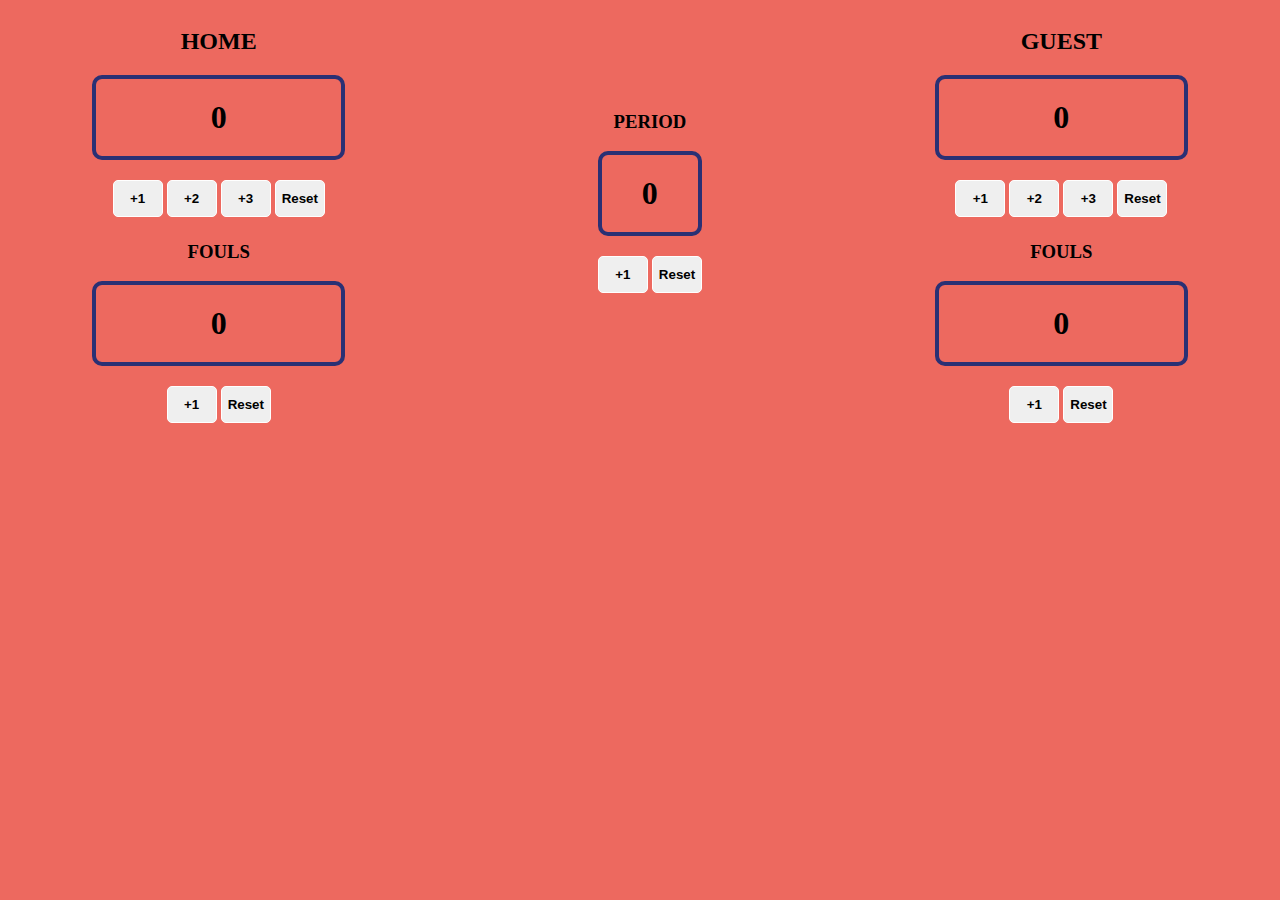
==== index1.html @ cf50751d "Added Files" ====
<!DOCTYPE html>
<html>

<head>
  <meta charset="utf-8">
  <meta name="viewport" content="width=device-width">
  <title>replit</title>
  <link href="style1.css" rel="stylesheet" type="text/css" />
</head>

<body>

<div class="wrapper">
  
  <div class="firstchild">
      <div class="home">
        <h2>HOME</h2>
        <h1 id="home-el">0</h1>
        <button id="add" onclick="add1()">+1</button>
        <button id="add" onclick="add2()">+2</button>
        <button id="add" onclick="add3()">+3</button>
        <button id="Reset" onclick="reset()">Reset</button>
      </div>

      <div class="foul">
        <h3>FOULS</h3>
        <h1 id="homefoul-el">0</h1>
        <button id="add" onclick="add8()">+1</button>
        <button id="Reset" onclick="reset4()">Reset</button>
        </div>

     
  </div>

  <div class="secondchild">
      <div class="period">
        <h3>PERIOD</h3>
        <h1 id="period-el">0</h1>
        <button id="add" onclick="add7()">+1</button>
        <button id="Reset" onclick="reset3()">Reset</button>
        </div>
  </div>

 

  <div class="thirdchild">
    <div class="guest">
        <h2>GUEST</h2>
        <h1 id="guest-el">0</h1>
        <button id="add4" onclick="add4()">+1</button>
        <button id="add" onclick="add5()">+2</button>
        <button id="add" onclick="add6()">+3</button>
        <button id="Reset" onclick="reset2()">Reset</button>
      </div>

      <div class="foul">
        <h3> FOULS</h3>
        <h1 id="guestfoul-el">0</h1>
        <button id="add" onclick="add9()">+1</button>
        <button id="Reset" onclick="reset5()">Reset</button>
        </div>
  </div>

  <script src="script.js"></script>

  
</div>
  
</body>

</html>
---- style1.css ----
* {
    box-sizing: border-box;
  }
  body {
    background-color: #ed695f;
    position: relative;
  }
  
  .wrapper {
    display: grid;
    grid-template-columns: repeat(3, 1fr);
    position: relative;
    text-align: center;
   
  }

#home-el,
#homefoul-el,
#guest-el,
#guestfoul-el,
#period-el
 {
    display: flex;
    justify-content: center;
    align-items: center;
    gap: 16px;
    padding: 20px 10px;
    border: 4px solid #2a3074;
    border-radius: 10px;
    max-width: 60%;
    margin: auto;
}

#period-el{
    max-width: 100em;
   }
.secondchild {
 position: relative;
}


.period {
    text-align: center;
    position: absolute;
    top: 20%;
    left: 40%;
}



 button{
    border: 1px solid white;
    padding-top: 10px;
    padding-bottom: 10px;
    color: black;
    font-weight: bold;
    width: 50px;
    margin-top: 20px;
    margin-bottom: 5px;
    border-radius: 5px;
  
}
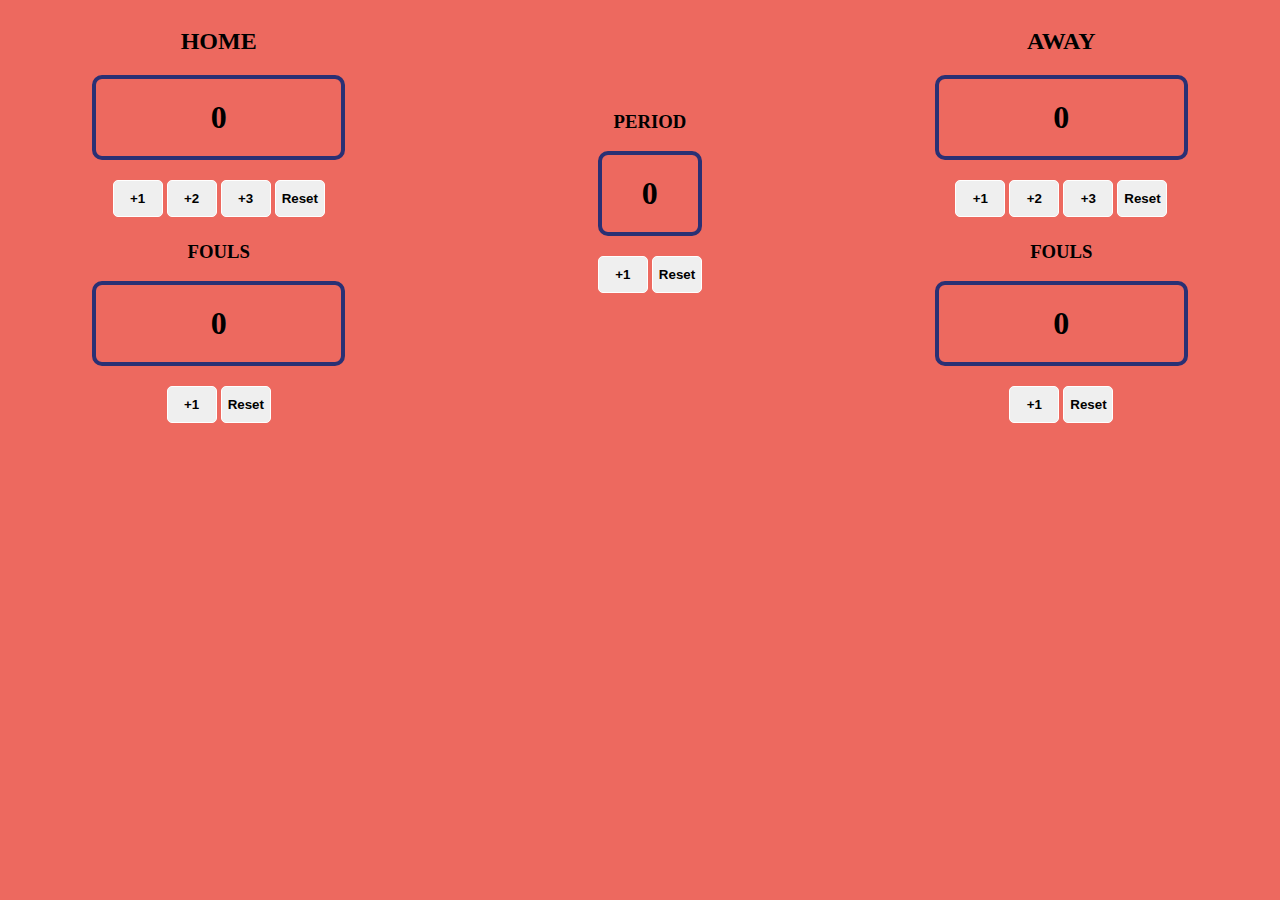
==== commit 1a811c9a: "Updates scoreheader" ====
--- a/index1.html
+++ b/index1.html
@@ -45,7 +45,7 @@
 
   <div class="thirdchild">
     <div class="guest">
-        <h2>GUEST</h2>
+        <h2>AWAY</h2>
         <h1 id="guest-el">0</h1>
         <button id="add4" onclick="add4()">+1</button>
         <button id="add" onclick="add5()">+2</button>
